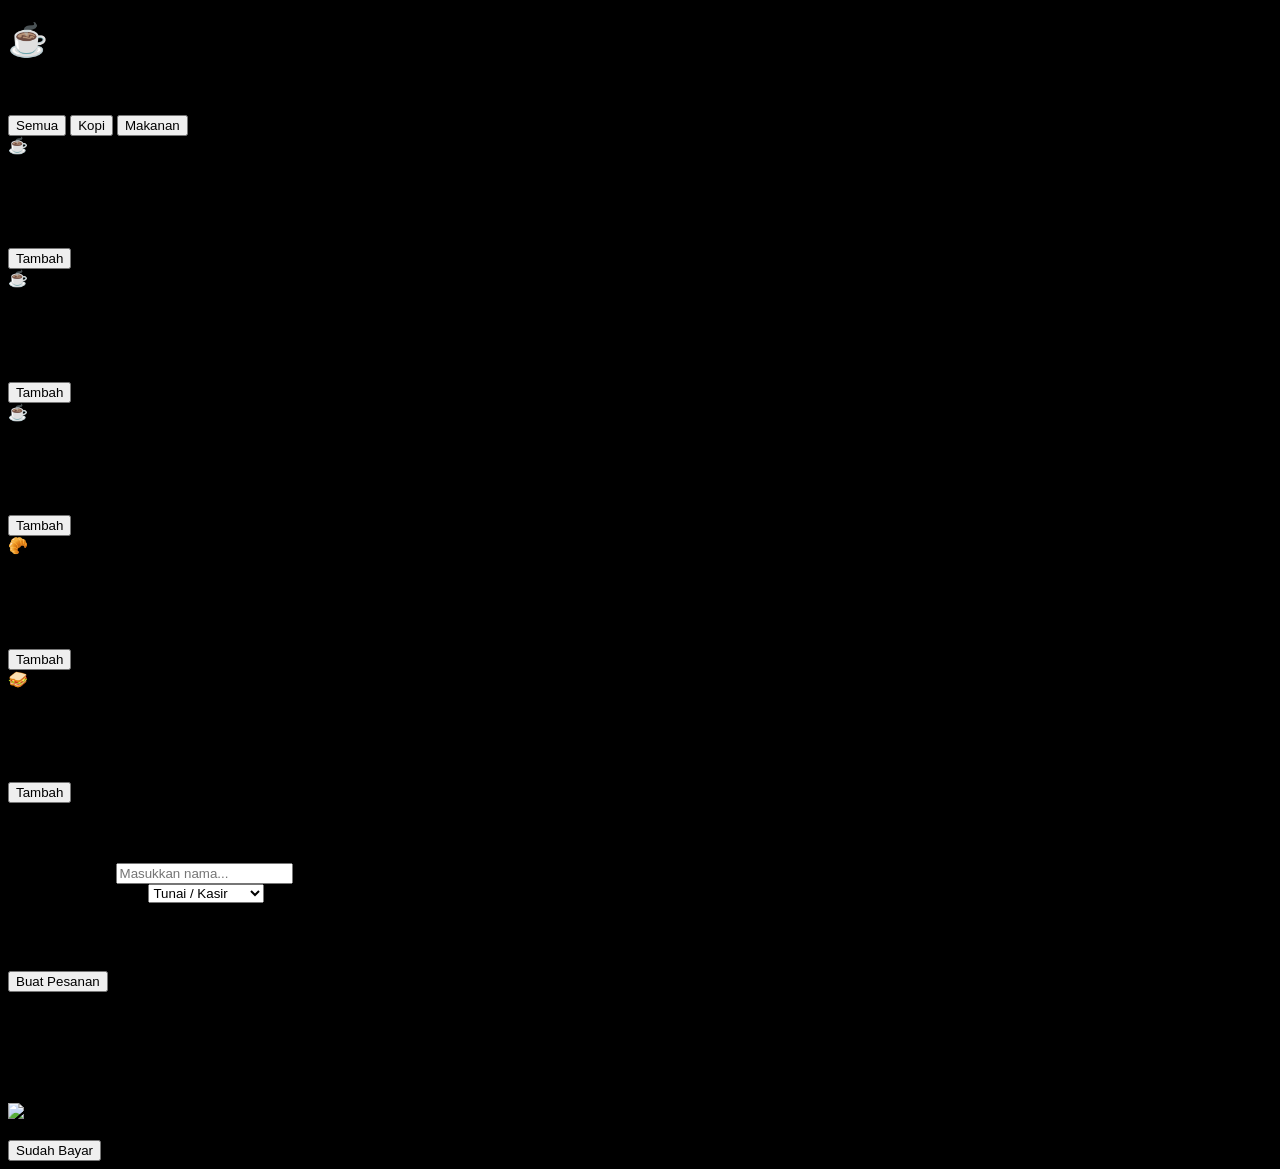
==== mobile.html @ 5a5172ee "Add files via upload" ====
<!DOCTYPE html>
<html lang="en">
<head>
    <meta charset="UTF-8">
    <meta name="viewport" content="width=device-width, initial-scale=1.0">
    <title>Document</title>
    
    <!-- CSS -->
  <link rel="stylesheet" href="hp.css">

        <!--Font-->
        <link rel="preconnect" href="https://fonts.googleapis.com">
        <link rel="preconnect" href="https://fonts.gstatic.com" crossorigin>
        <link href="https://fonts.googleapis.com/css2?family=Supermercado+One&display=swap" rel="stylesheet">

        <!--Font-->
        <link rel="preconnect" href="https://fonts.googleapis.com">
        <link rel="preconnect" href="https://fonts.gstatic.com" crossorigin>
        <link href="https://fonts.googleapis.com/css2?family=Playfair+Display:ital,wght@0,400..900;1,400..900&display=swap" rel="stylesheet">

        <!--Logo-->
        <link
        rel="stylesheet"
        href="https://cdnjs.cloudflare.com/ajax/libs/font-awesome/6.5.1/css/all.min.css"
        />

        <!---katakata-->
        <link rel="preconnect" href="https://fonts.googleapis.com">
        <link rel="preconnect" href="https://fonts.gstatic.com" crossorigin>
        <link href="https://fonts.googleapis.com/css2?family=Cinzel+Decorative:wght@400;700;900&display=swap" rel="stylesheet">
    
        <link rel="stylesheet" href="https://cdnjs.cloudflare.com/ajax/libs/font-awesome/6.5.1/css/all.min.css">

</head>

<body>

 <!-- NAVBAR -->
<nav>
    <div class="logo">
        <h1>Sensasi Cafe</h1>
    </div>

    <ul class="item">
        <li><a href="#home">Home</a></li>
        <li><a href="#about">About</a></li>
        <li><a href="#menu">Menu</a></li>
    </ul>
</nav>

    <!-- HERO -->
<div class="hero">
        <img src="https://grosvenorcafe.co.uk/wp-content/uploads/2022/08/IMG_3518-1.jpg" alt="profile">
        <div class="hero-text">
            <h1>ENJOY THE EVENING TO</h1>
            <h1>BREW A COFE</h1>
            <button>FULL MENU</button>
        </div>
</div>



<!--Background merah-->
<section class="info">

    <div class="box">
    <i class="fa-solid fa-calendar-days"></i>
        <div>
            <p>Mon - Fri</p>
            <p>8 AM to 8 PM</p>
        </div>
    </div>

    <div class="box">
        <i class="fa-solid fa-location-dot"></i>
        <div>
            <p>123 Coffee Lane</p>
            <p>Bean Town</p>
        </div>
    </div>

    <div class="box">
        <i class="fa-solid fa-message"></i>
        <div>
            <p>(123) 456-7890</p>
            <p>cafe@email.com</p>
        </div>
    </div>

</section>

<!--Backropund-->
<section class="choice">
    <div class="teks-choice">
        <h1>Food And Drink</h1>
    </div>

    <!--kata kata-->

    <div class="kata-kata">

        <h1>
            Enjoisy Our Coffe <br>
            And Bread Made From High<br>
            Quality Ingredients
        </h1>
 
    </div>

    <!--GAMBAR-->

    <div class="gambar-menu">

       <div class="alpukat">
           <img src="https://image.idntimes.com/post/20200513/80804982-1633679013439729-4856995162210626944-n-e76c8100d5dd1d2e835cbc2edf086597.jpg">
        </div>

        <div class="kopi">
            <img src="https://neurosciencenews.com/files/2023/06/coffee-brain-caffeine-neuroscincces-1155x770.jpg">
        </div>

        <div class="bread">
            <img src="https://duyt4h9nfnj50.cloudfront.net/resized/1535658769190-w2880-7e.jpg">
        </div>

    </div>


</section>

<!--INFO-->
<section class="informasi">
    
    <button>Learn More</button>

    <h1>Enjoy The Rich And Robuts Flavors</h1>
    <p>Localy roasted coffee, supporting both your taste buds<br>
    and the local cominity</p>



    <div class="kopi-atas">
        <img src="https://i.ibb.co/G3sWV32Z/360-F-718980783-DKLQd-Ae165vz9bm3-Dl-Gz-AF6789-LZ6qo9-20260511114721-1.png">
    </div>

</section>

<!--menu-->
<section class="menu">

    <h1>EXPLORE OUR FOOD</h1>

    <div class="menu-foto">

        <div class="kartu">
        <img src="https://myxtiq.ie/wp-content/uploads/2023/11/americano.jpg">
        <p>Coffe Americano</p>
        </div>

        <div class="kartu">
        <img src="https://wallpapers.com/images/hd/red-cake-desserts-1if90wfqdbba6mc8.jpg">
        <p>Cake desert</p>
        </div>
        
        <div class="kartu">
            <img src="https://static.vecteezy.com/system/resources/thumbnails/049/632/997/small/heart-shaped-latte-art-in-a-white-cup-with-coffee-beans-isolated-on-wooden-table-side-view-of-taiwan-baked-food-photo.jpg">
            <p>Coffe Latte</p>
        </div>

        <div class="kartu">
            <img src="https://static01.nyt.com/images/2025/07/25/multimedia/kla-diner-style-burger-fkmj/kla-diner-style-burger-fkmj-mediumSquareAt3X.jpg">
            <p>Burger</p>
        </div>

    </div>

    <button>See Full Menu</button>

</section>

<!--more-->

<section class="more">

<nav>
    <div class="logo">
        <h1>Sensasi Cafe</h1>
    </div>
    
    <ul class="item">
        <li><a>Home</a></li>
        <li><a>About</a></li>
        <li><a>Menu</a></li>
        <li><a>Faq</a></li>
    </ul>
</nav>

<div class="sosmed">
    <i class="fa-brands fa-youtube"></i>
    <i class="fa-brands fa-tiktok"></i>
    <i class="fa-brands fa-instagram"></i>
</div>

<div class="tanda">
    <div class="tanda">
            <i class="fa-solid fa-calendar-days"></i>
            <div>
                <p>Mon - Fri</p>
                <p>8 AM to 8 PM</p>
            </div>
        </div>

        <div class="tanda">
            <i class="fa-solid fa-location-dot"></i>
            <div>
                <p>123 Coffee Lane</p>
                <p>Bean Town</p>
            </div>
        </div>

        <div class="tanda">
            <i class="fa-solid fa-message"></i>
            <div>
                <p>(123) 456-7890</p>
                <p>cafe@email.com</p>
            </div>
        </div>
</div>

</section>

<script>
    if(window.innerHeight > 768){
        window.location.href = "index.html";
    }
</script>

</body>
</html>
---- hp.css ----
/* ================= RESET ================= */
*{
    margin: 0;
    padding: 0;
    box-sizing: border-box;
}

body{
    background: black;
    overflow-x: hidden;
    font-family: Arial, sans-serif;
}

/* ================= NAVBAR ================= */
nav{
    width: 100%;
    padding: 15px 20px;

    display: flex;
    flex-direction: column;
    align-items: center;
    justify-content: center;

    position: absolute;
    z-index: 1000;
}

.logo{
    color: white;
    text-align: center;
}

.logo h1{
    font-size: 30px;
    font-family: "Supermercado One", sans-serif;
}

.item{
    display: flex;
    gap: 20px;
    list-style: none;
    margin-top: 15px;
    flex-wrap: wrap;
    justify-content: center;
}

.item a{
    text-decoration: none;
    color: white;
    font-size: 16px;
    position: relative;
}

.item a::after{
    content: "";
    position: absolute;
    left: 0;
    bottom: -4px;
    width: 0%;
    height: 2px;
    background: white;
    transition: 0.3s;
}

.item a:hover::after{
    width: 100%;
}

/* ================= HERO ================= */
.hero{
    width: 100%;
    height: 100vh;
    position: relative;
    overflow: hidden;
}

.hero img{
    width: 100%;
    height: 100%;
    object-fit: cover;
}

.hero-text{
    position: absolute;
    top: 45%;
    left: 20px;
    transform: translateY(-50%);
    color: white;
}

.hero-text h1{
    font-size: 34px;
    line-height: 45px;
    font-family: "Playfair Display", serif;
}

.hero-text button{
    margin-top: 20px;
    padding: 12px 22px;
    border: none;
    border-radius: 8px;
    background: rgb(255, 246, 164);
    color: black;
    font-weight: bold;
    cursor: pointer;
}

/* ================= INFO MERAH ================= */
.info{
    background: #7b1e00;
    color: white;

    display: flex;
    flex-direction: column;
    gap: 25px;

    padding: 30px 20px;
}

.box{
    display: flex;
    flex-direction: column;
    align-items: center;
    text-align: center;
}

.box i{
    font-size: 35px;
    margin-bottom: 10px;
}

/* ================= CHOICE ================= */
.choice{
    background: white;
    padding: 40px 20px;
}

.teks-choice h1{
    text-align: center;
    font-size: 35px;
    margin-bottom: 40px;
}

.kata-kata h1{
    text-align: center;
    color: red;
    font-size: 28px;
    line-height: 45px;
    font-family: "Cinzel Decorative", serif;
    margin-bottom: 40px;
}

.gambar-menu{
    display: flex;
    flex-direction: column;
    align-items: center;
    gap: 25px;
}


.alpukat img,
.kopi img,
.bread img{
    width: 250px;
    height: 250px;
    border-radius: 50%;
    border: 5px dashed gray;
    object-fit: cover;
}

/* ================= INFORMASI ================= */
.informasi{
    background: wheat;
    padding: 40px 20px;
    text-align: center;
}

.informasi h1{
    font-size: 30px;
    margin-bottom: 20px;
}

.informasi p{
    font-size: 18px;
    line-height: 30px;
}

.informasi button{
    margin-top: 25px;
    padding: 12px 25px;

    background: brown;
    color: white;

    border: none;
    border-radius: 30px;

    font-size: 17px;
    cursor: pointer;
}

.informasi button:hover{
    background: black;
    transition: 0.3s;
}

.kopi-atas{
    margin-top: 40px;
}

.kopi-atas img{
    width: 100%;
    max-width: 320px;
}

/* ================= MENU ================= */
.menu{
    background: white;
    padding: 40px 20px;
}

.menu h1{
    text-align: center;
    margin-bottom: 40px;
}

.menu-foto{
    display: flex;
    flex-direction: column;
    align-items: center;
    gap: 30px;
}

.kartu img{
    width: 100%;
    max-width: 320px;
    border-radius: 12px;
    border: 5px solid rgb(78, 48, 14);
    box-shadow: 0 10px 25px rgba(0,0,0,0.5);
}

.kartu p{
    text-align: center;
    margin-top: 10px;
    font-size: 20px;
    color: rgb(202, 183, 100);
    font-weight: bold;
}

.menu button{
    display: block;
    margin: 40px auto 0;

    padding: 12px 25px;
    background: rgb(202, 183, 100);
    color: white;

    border: none;
    border-radius: 5px;

    font-size: 17px;
    cursor: pointer;
}

/* SAAT DI KLIK */
.menu button:active{
    background: brown;
    transform: scale(0.95);
}

/* SAAT DISENTUH / DIARAHKAN */
.menu button:hover{
    background: linear-gradient(45deg, rgb(165, 136, 42), black);
    color: white;
    transform: scale(1.05);
}

/* ================= FOOTER ================= */
.more{
    background: gray;
    padding: 40px 20px;
}

.more nav{
    position: static;
}

.sosmed{
    display: flex;
    justify-content: center;
    gap: 20px;

    margin-top: 30px;

    font-size: 30px;
    color: white;
}

.sosmed i:hover{
    transform: scale(1.2);
    transition: 0.3s;
    color: brown;
}

.tanda{
    display: flex;
    flex-direction: column;
    align-items: center;
    text-align: center;

    gap: 30px;
    margin-top: 40px;
    color: white;
}

.tanda i{
    font-size: 35px;
    margin-bottom: 10px;
}
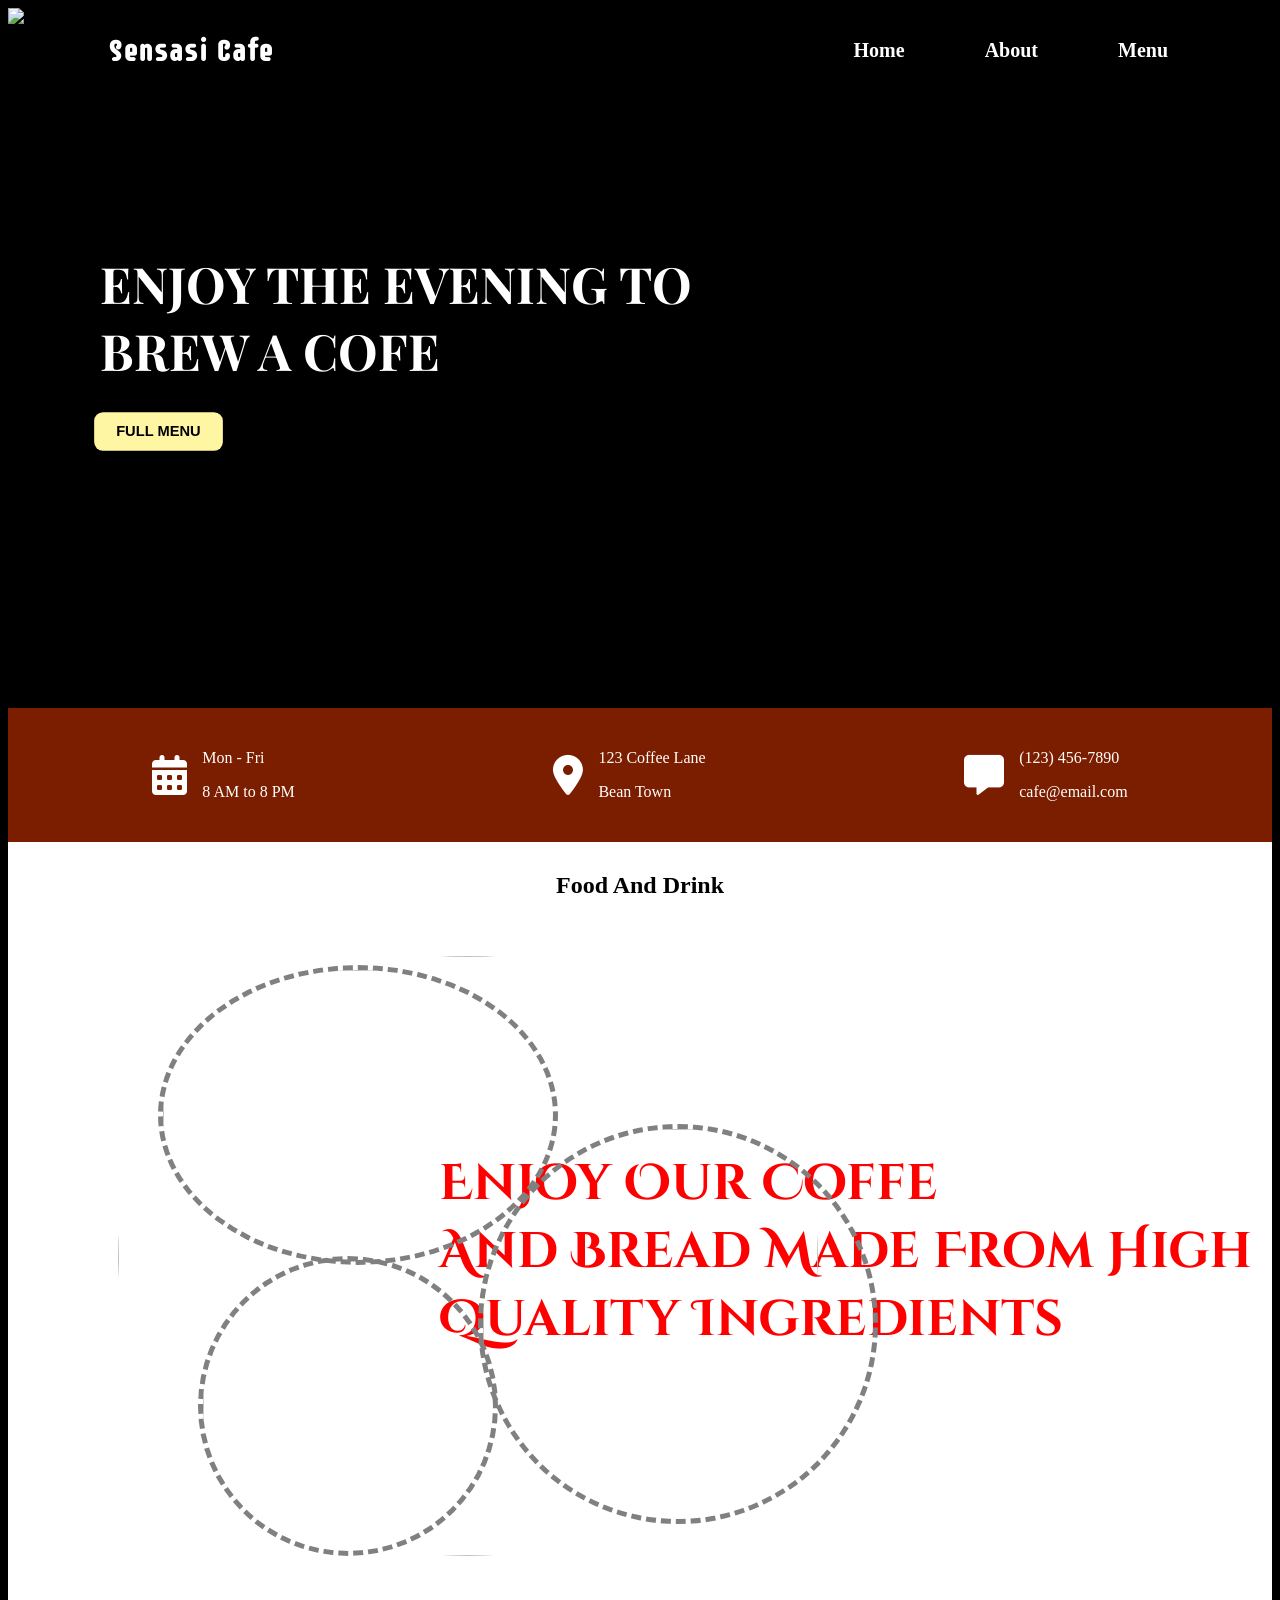
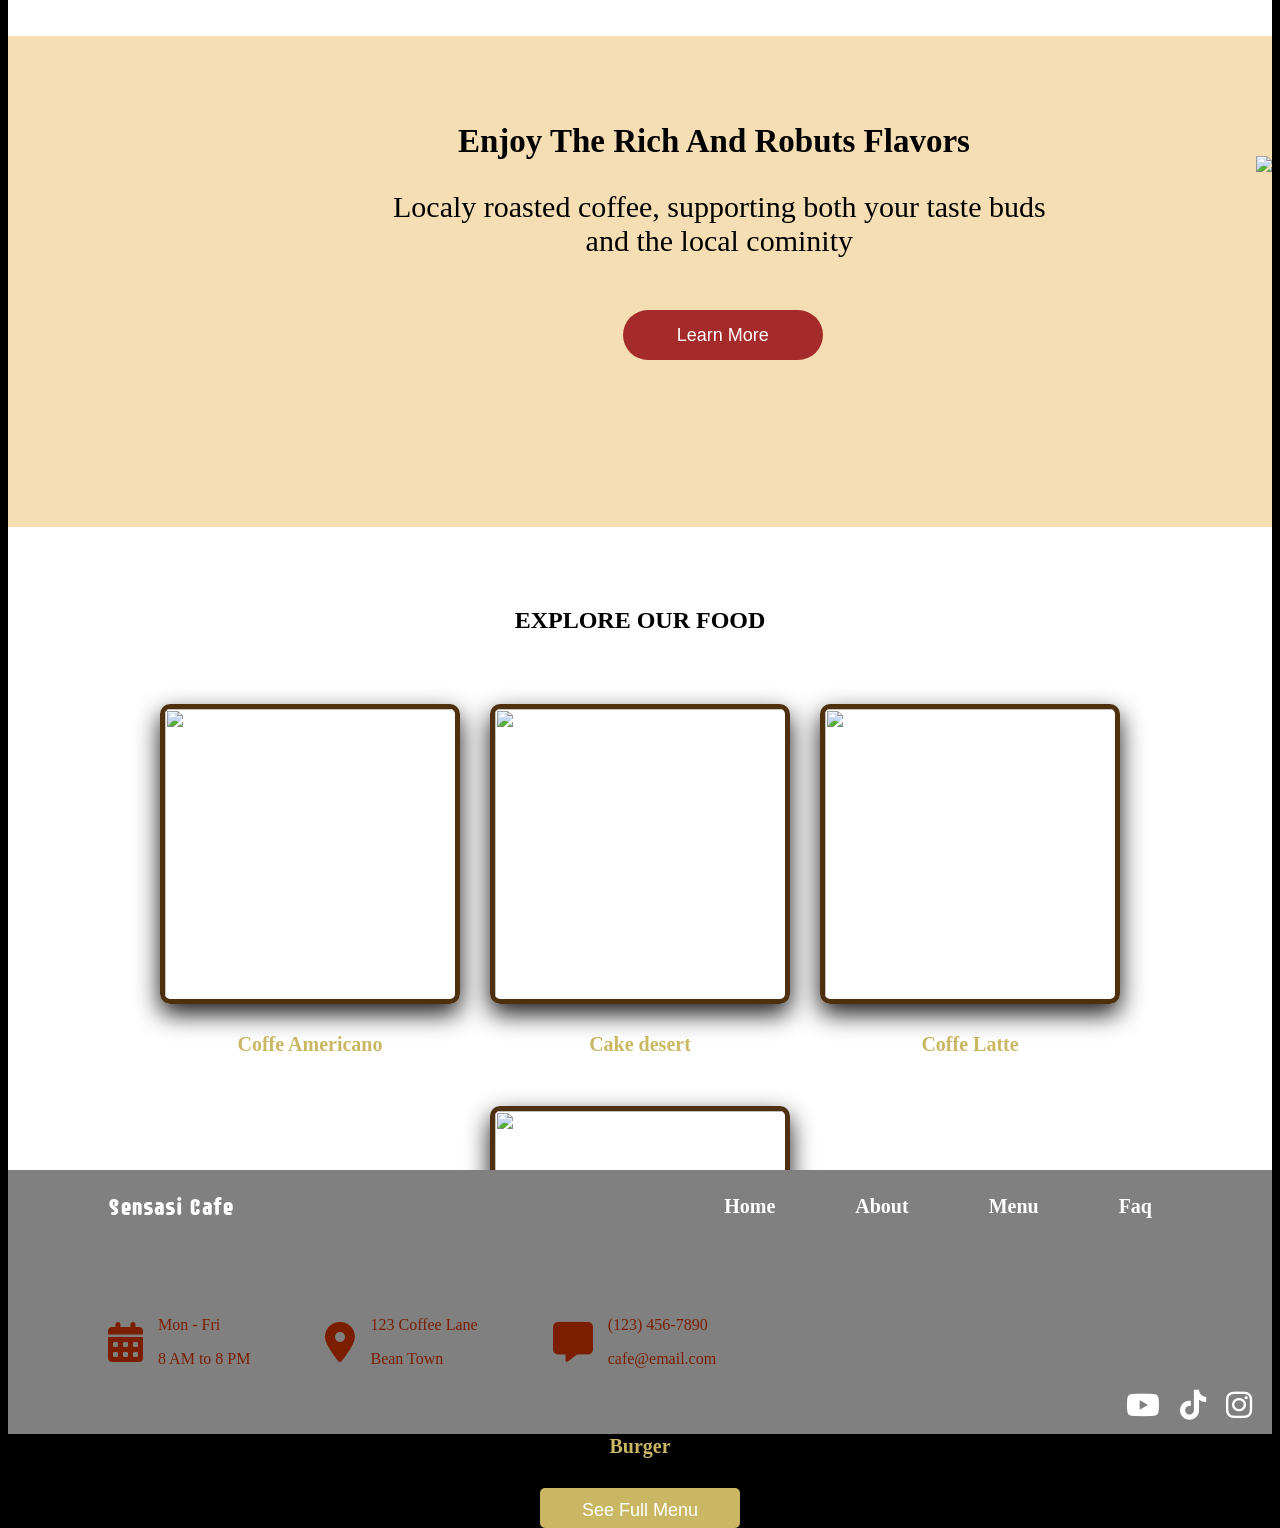
==== commit a4ce1682: "Add files via upload" ====
--- a/mobile.html
+++ b/mobile.html
@@ -100,7 +100,7 @@
     <div class="kata-kata">
 
         <h1>
-            Enjoisy Our Coffe <br>
+            Enjoy Our Coffe <br>
             And Bread Made From High<br>
             Quality Ingredients
         </h1>
@@ -148,7 +148,7 @@
 <!--menu-->
 <section class="menu">
 
-    <h1>EXPLORE OUR FOOD</h1>
+    <h1>EXPLOREgtqe3WYTG OUR FOOD</h1>
 
     <div class="menu-foto">
 
@@ -230,7 +230,7 @@
 </section>
 
 <script>
-    if(window.innerHeight > 768){
+    if(window.innerWidth > 768){
         window.location.href = "index.html";
     }
 </script>
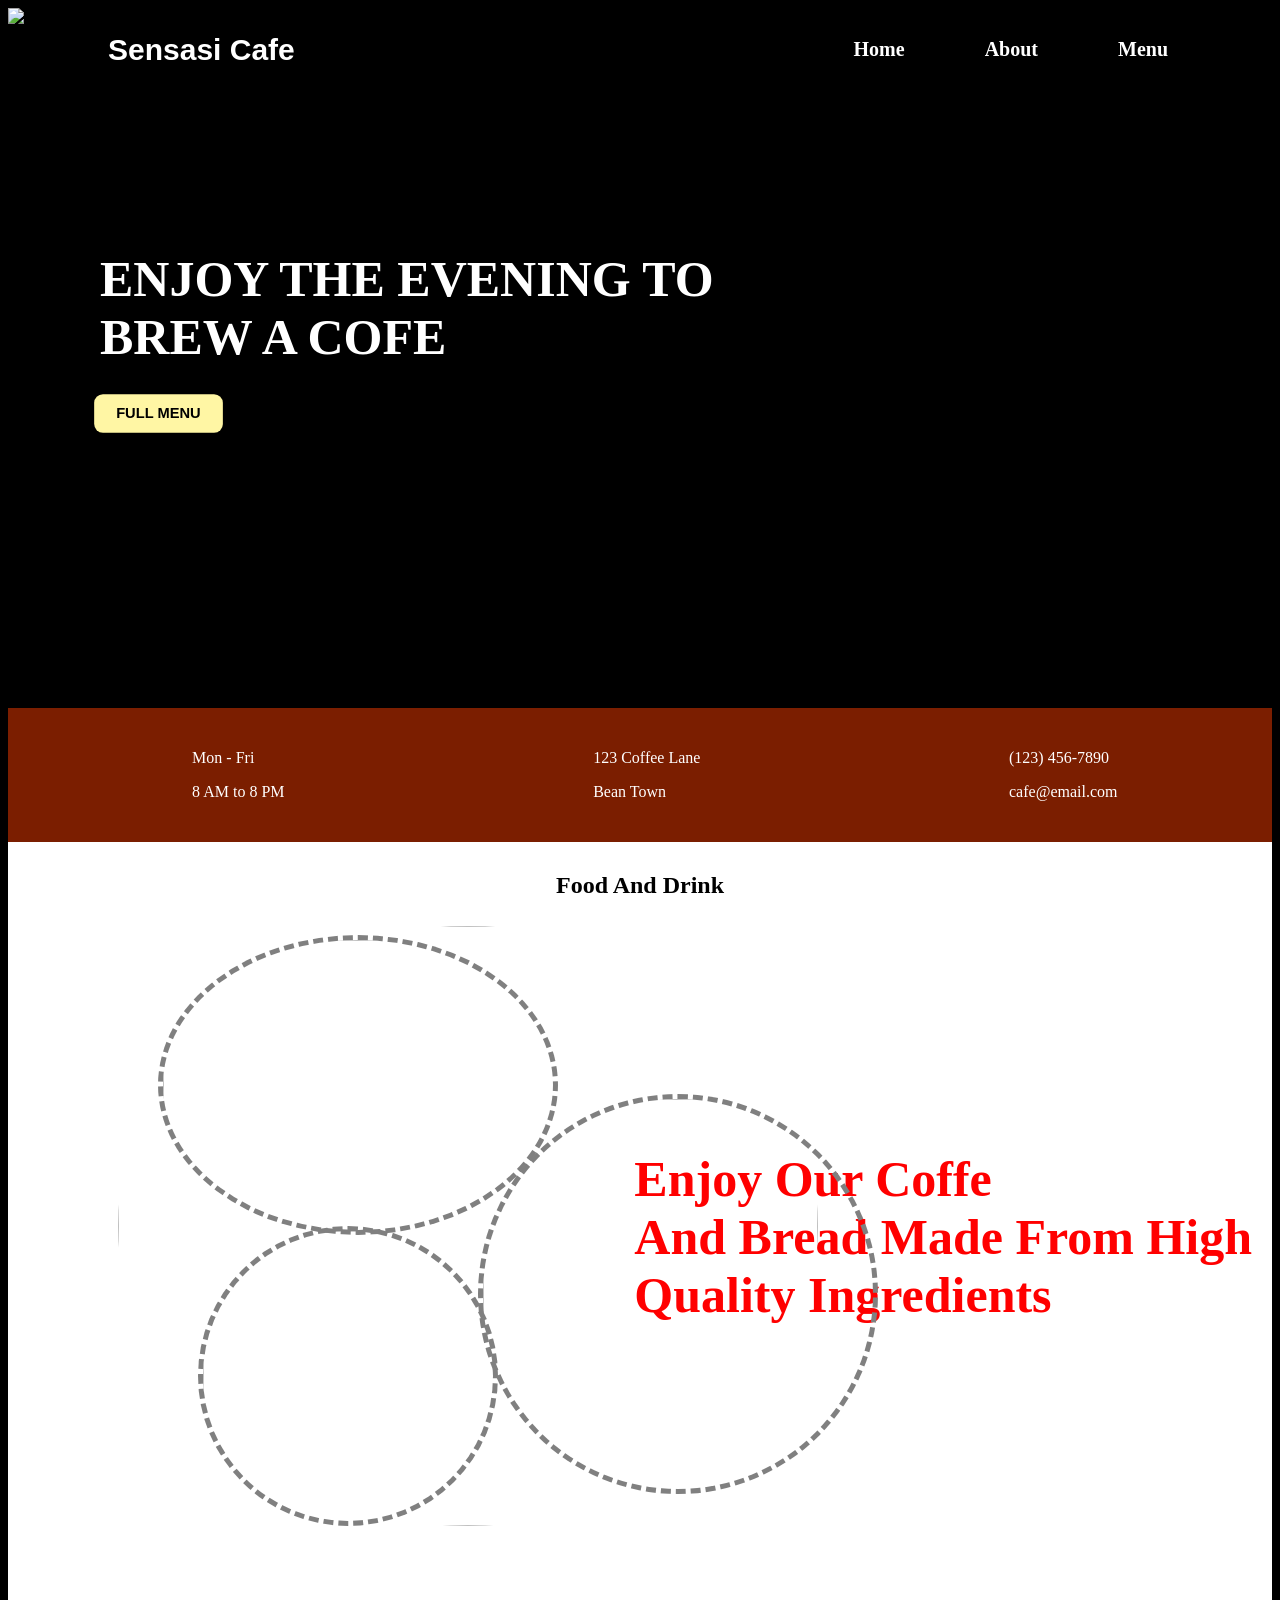
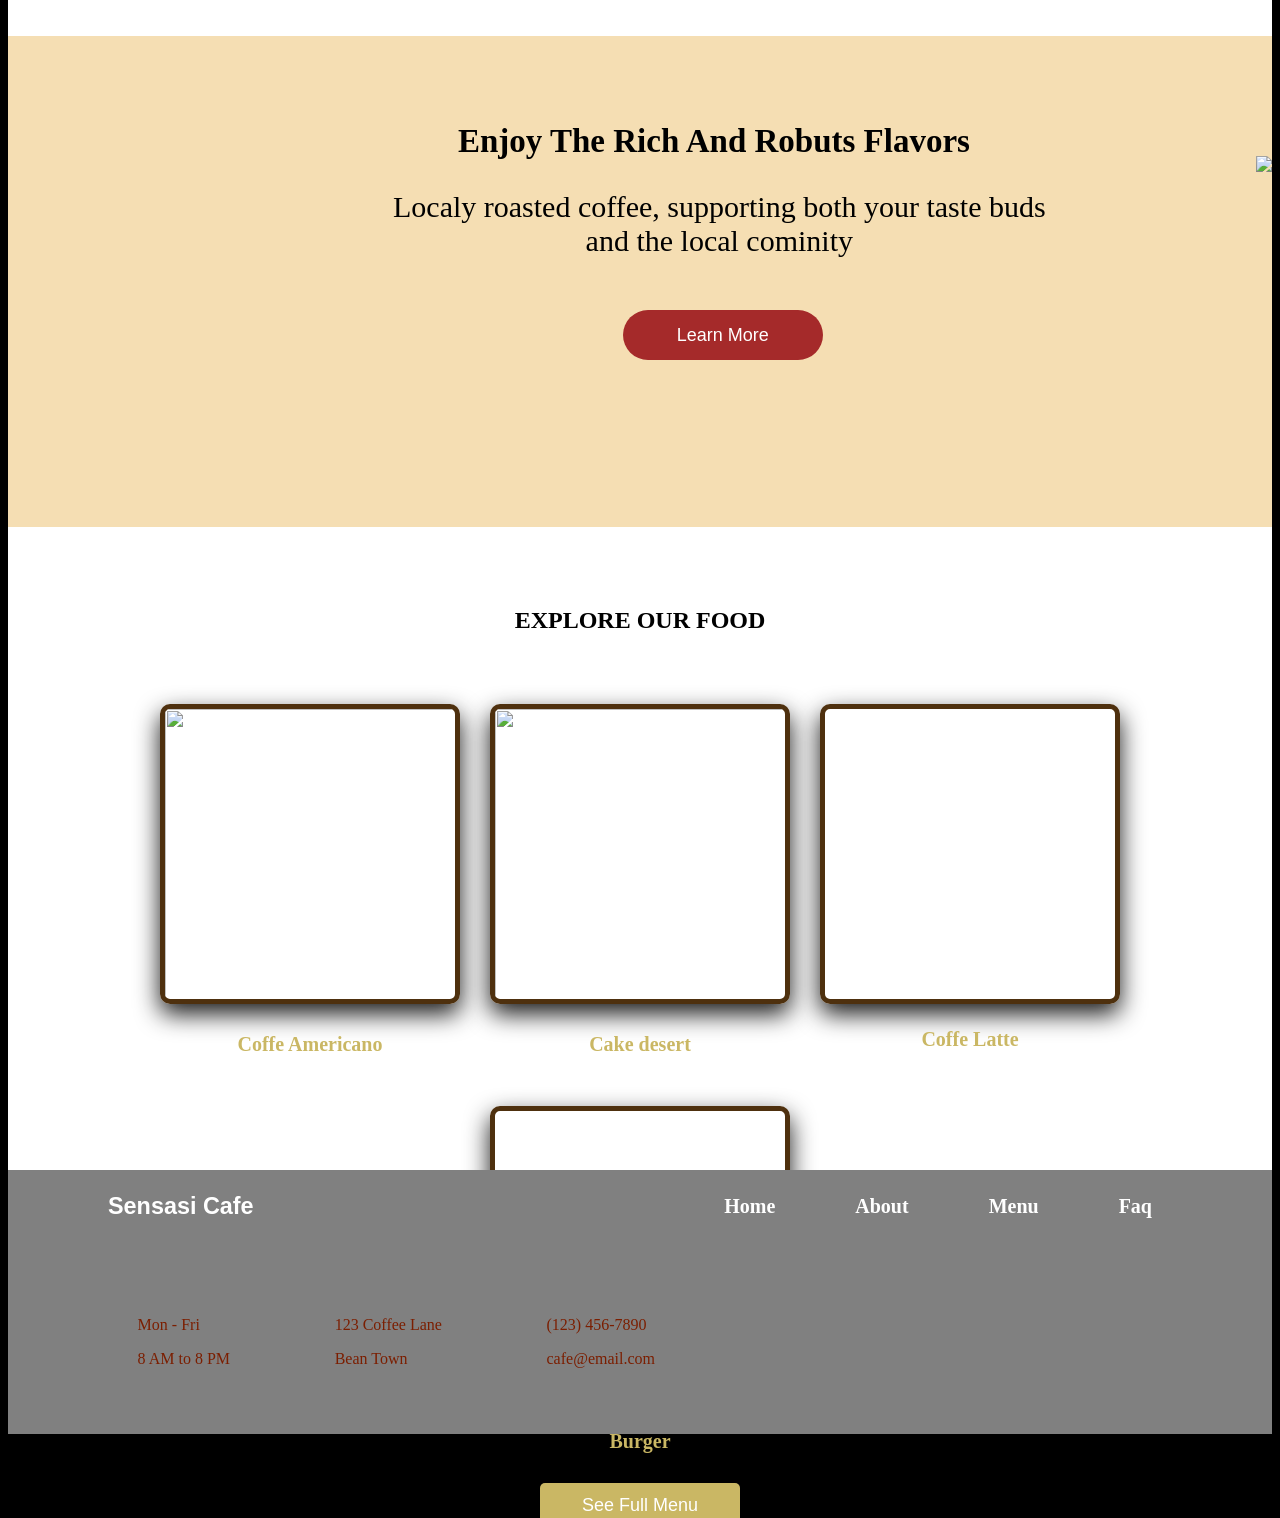
==== commit 41ec0e51: "Add files via upload" ====
--- a/mobile.html
+++ b/mobile.html
@@ -230,9 +230,13 @@
 </section>
 
 <script>
-    if(window.innerWidth > 768){
+window.onload = function(){
+
+    if(screen.width > 768){
         window.location.href = "index.html";
     }
+
+}
 </script>
 
 </body>
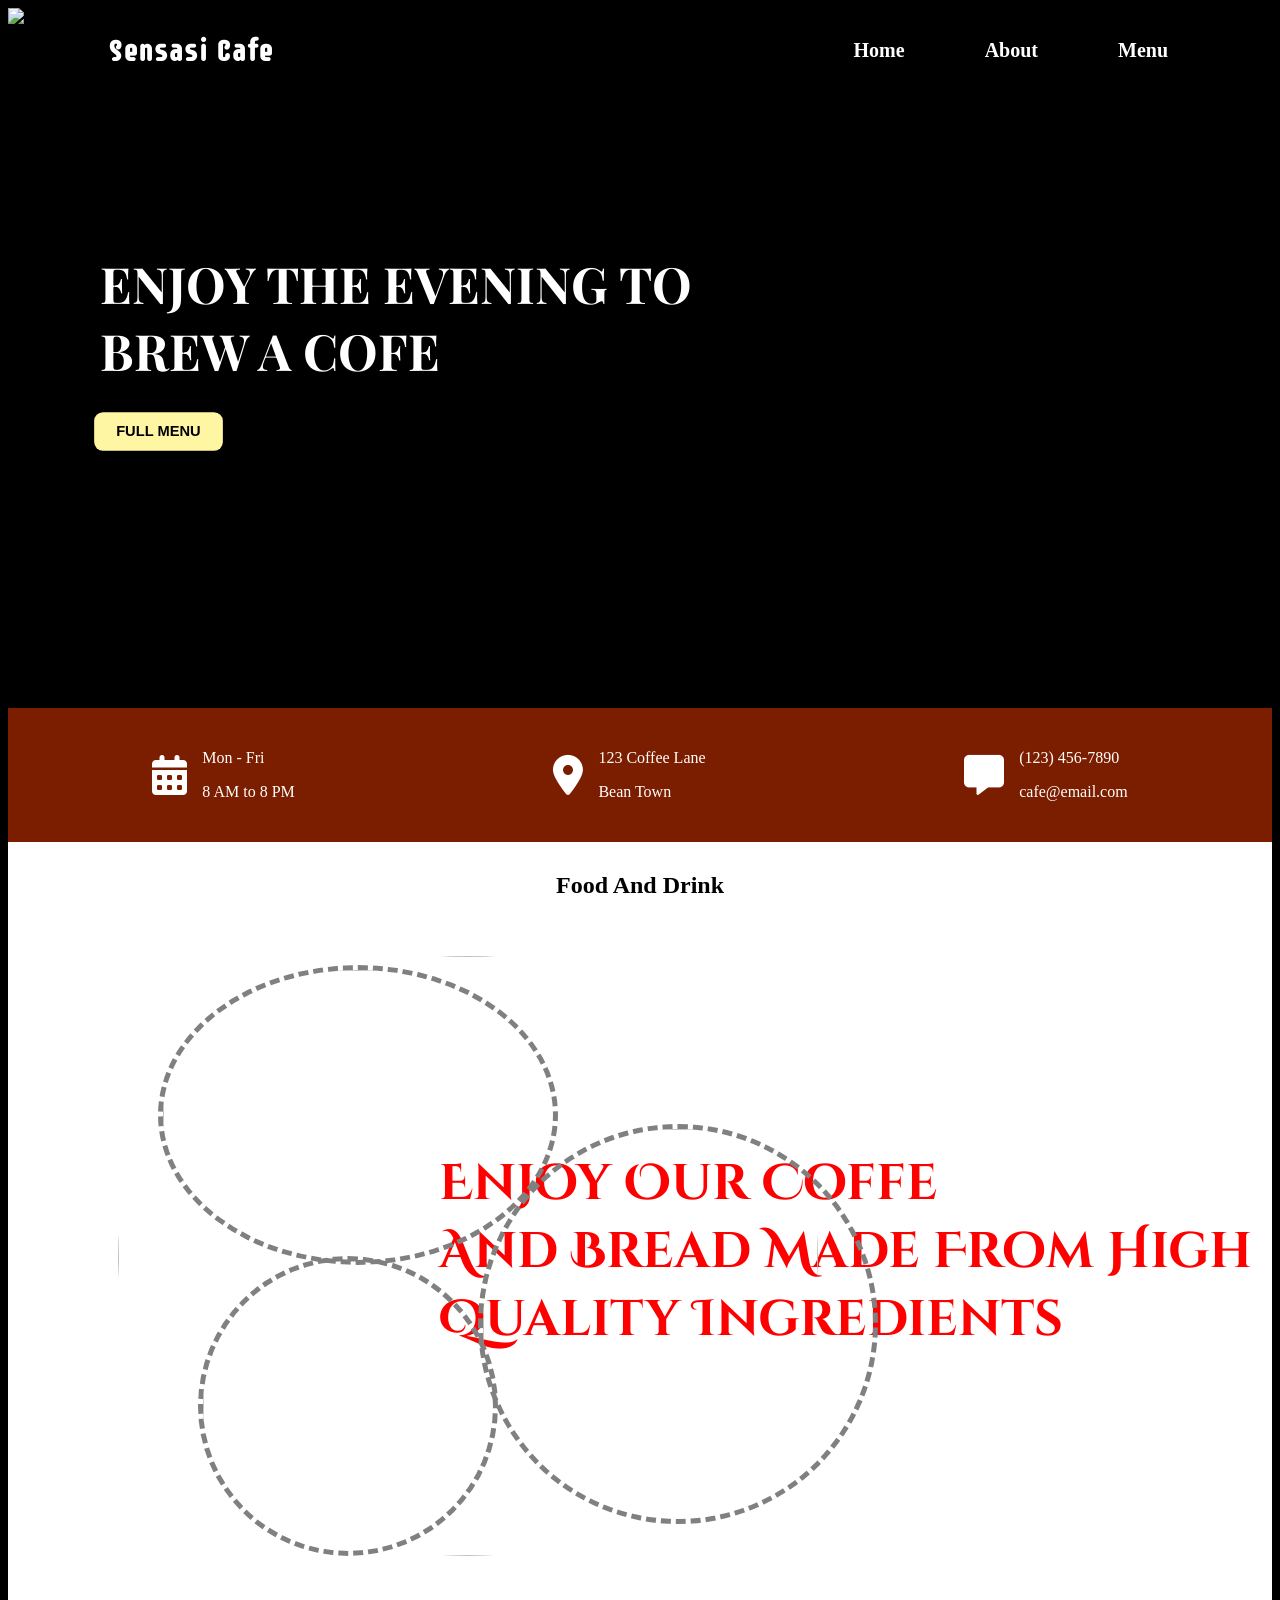
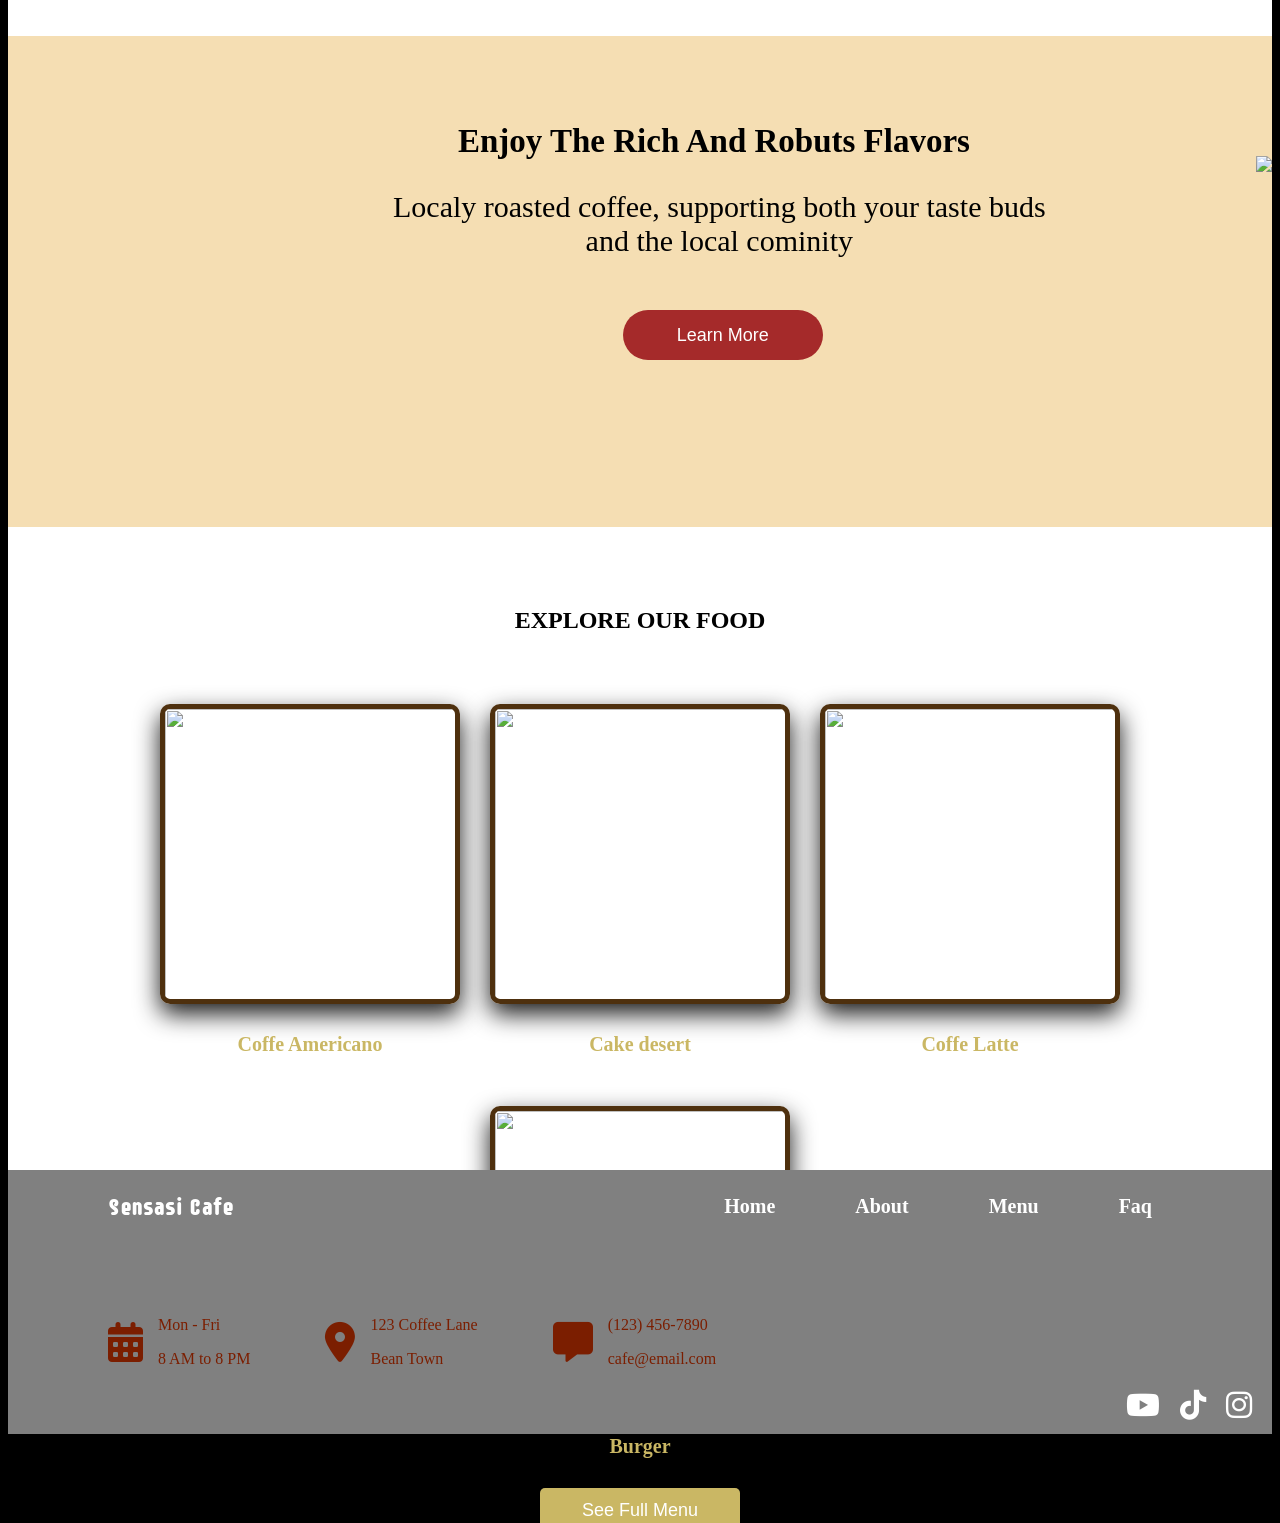
==== commit 0644dace: "Add files via upload" ====
--- a/mobile.html
+++ b/mobile.html
@@ -148,7 +148,7 @@
 <!--menu-->
 <section class="menu">
 
-    <h1>EXPLOREgtqe3WYTG OUR FOOD</h1>
+    <h1>EXPLORE OUR FOOD</h1>
 
     <div class="menu-foto">
 
